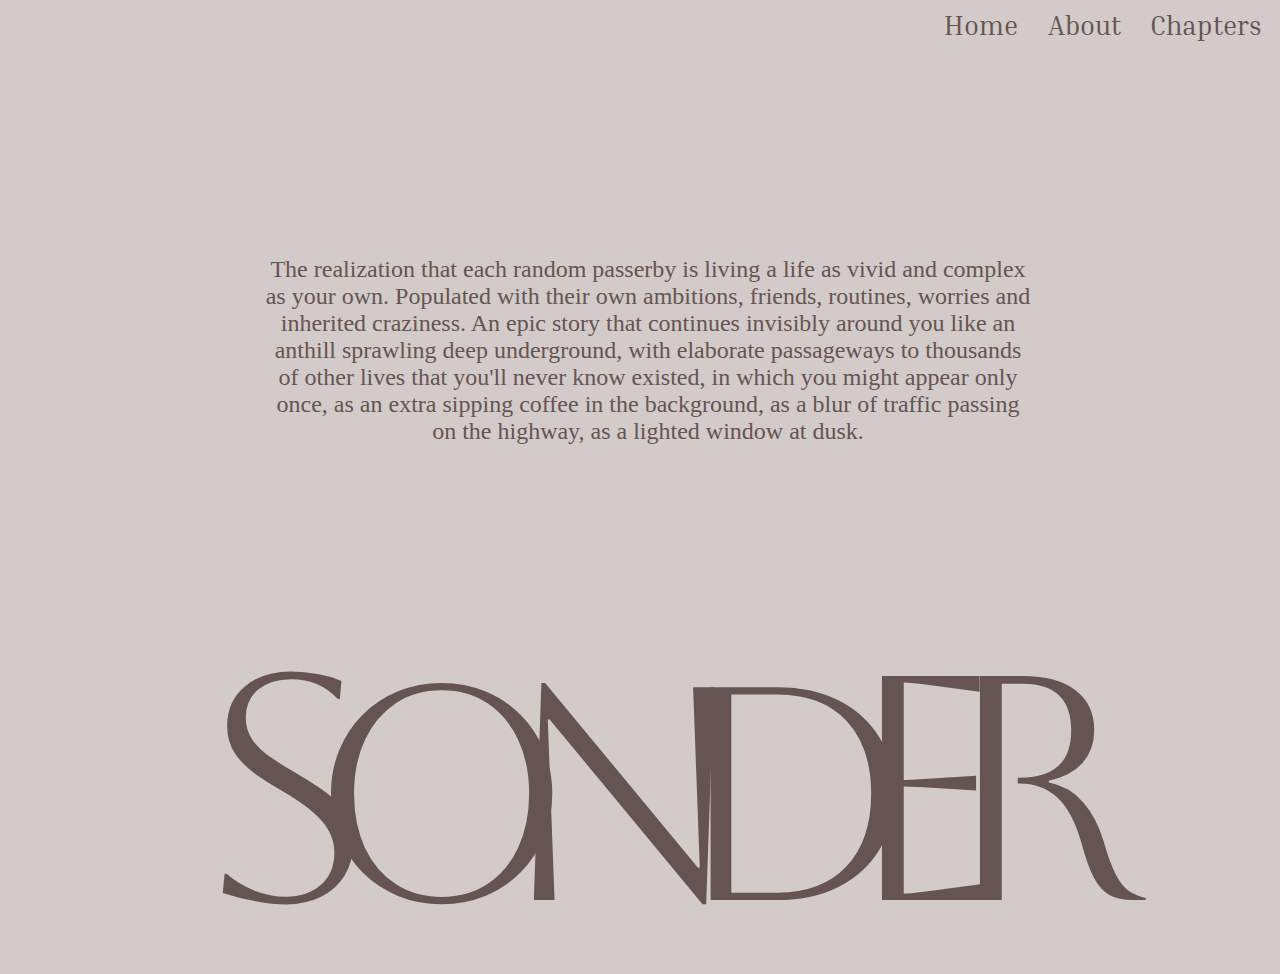
==== about.html @ 606c9441 "update" ====
<!DOCTYPE html>
<html lang="en">
    <head>
        <meta charset="UTF-8" />
        <title>SONDER</title>
        <meta name="viewport" content="width=device-width, initial-scale=1.0" />
        <link rel="stylesheet" href="https://fonts.googleapis.com/css2?family=Jersey+10&display=swap" />
        <link rel="stylesheet" href="https://fonts.googleapis.com/css2?family=Jomhuria&display=swap" />
        <link rel="stylesheet" href="https://fonts.googleapis.com/css2?family=Josefin+Sans:wght@400&display=swap" />
        <link href="https://fonts.googleapis.com/css2?family=Inria+Serif:ital@1&display=swap" rel="stylesheet">
        <link href="https://fonts.googleapis.com/css2?family=Aboreto&display=swap" rel="stylesheet">
        <link rel="stylesheet" href="index.css" />

    </head>

    <body>
        <nav>
            <div class="nav-items">
              <a href="index.html">Home</a>
              <a href="about.html">About</a>
              <a href="chapters.html">Chapters</a>
            </div>
          </nav>
          <main class="maingrid">
            <p>The realization that each random passerby is living a life as vivid and complex as your own. Populated with their own ambitions, friends, routines, worries and inherited craziness. An epic story that continues invisibly around you like an anthill sprawling deep underground, with elaborate passageways to thousands of other lives that you'll never know existed, in which you might appear only once, as an extra sipping coffee in the background, as a blur of traffic passing on the highway, as a lighted window at dusk. </p>
        </main> 

            <div class="title">
                <h1>S</h1><h2>O</h2><h2>N</h2><h2>D</h2><h1>E</h1><h1>R</h1>
            </div>
    </body>
---- index.css ----
body {
    background-color: rgb(210, 203, 201);
    width: 100vw;
}

figure {
    position: relative;
    margin: 0; 
    top: 0;
    left: 0;
    width: auto;
    height: auto; 
    z-index: -1;
}

figure img {
    display: block;
    width: auto; 
    max-width: 100%; 
    object-fit: cover; 
}

nav {
    position: absolute;
    width: 99vw;
    text-align: right;
}

nav a {
    color: rgb(102, 84, 82);
    text-decoration: none; 
    font-size: 1.7rem;
    font-family: 'Inria Serif', serif;
    display: inline-block;
    position: relative;
    margin: 0 1vw;
}

nav a:hover {
    color: rgb(66, 43, 41);
    transition: color 0.3s ease; 
    border-bottom: 2px solid #000000;}

nav a:hover::after {
    position: absolute;
    left: 0;
    bottom: -2px;
    width: 100%;
    height: 2px;
    background-color: #000000; 
}

.maingrid {
    display: flex;
    justify-content: center;
    align-items: center;
    height: 70vh;
    width: 60vw;
    margin: 0 auto;
    text-align: center;
    position: relative;
    top: 3vh;}

p {
    font-family: 'InriaSerif', serif;
    font-size: 1.5rem;
    color: rgb(102, 84, 82);
}

h1 { 
    font-size: 20rem; 
    font-family: 'Aboreto', serif;
    font-weight: 100;
    margin: -10px;
    padding: 0;
    line-height: 1;
    letter-spacing: -0.15em;
    color: rgb(102, 84, 82);
}
h2 { 
    font-size: 19rem; 
    font-family: 'Aboreto', serif;
    font-weight: 100;
    margin: -10px;
    line-height: 1; 
    letter-spacing: -0.19em;
    padding: 0;
    color: rgb(102, 84, 82);
}

h3 { 
    font-size: 2.5rem; 
    justify-self: start;
    font-family: "Playfair";
    font-weight: lighter;
    margin: 0;
    padding: 0;
    color: rgb(102, 84, 82);
}

h4 { 
    font-size: 1.7rem; 
    justify-self: start;
    font-family: "Playfair";
    font-weight: lighter;
    margin: 2px;
    color: rgb(102, 84, 82);
    opacity: 0.5;
}

.title {
    display: flex; 
    justify-content: center; 
    align-items: baseline; 
    gap: 0;
}

.chapter {
    display: grid;
    grid-template-columns: 1fr 1fr; 
    grid-template-rows: auto;
    width: 80vw; 
    margin: 0 auto; 
    justify-content: center; 
    align-items: center;
    text-align: center;
    gap: 20px;
}

.text {
    width: 80vw;
    margin: 0 auto;
    padding-bottom: 50px;
}

.chapter_button {
    color: rgb(210, 203, 201);
    display: block;
    background-color: rgb(117, 114, 109);
    text-align: center;
    width: 100px;
    padding: 10px;
    text-decoration: none;
    border-radius: 10px;
    align-items: right;
    justify-self: end;
}

.chapter_button:hover {
    border: 2px solid rgb(243, 237, 231);
    box-shadow: #000000;
}
.chapter_button:active {
    background-color: rgb(234, 227, 214);
}
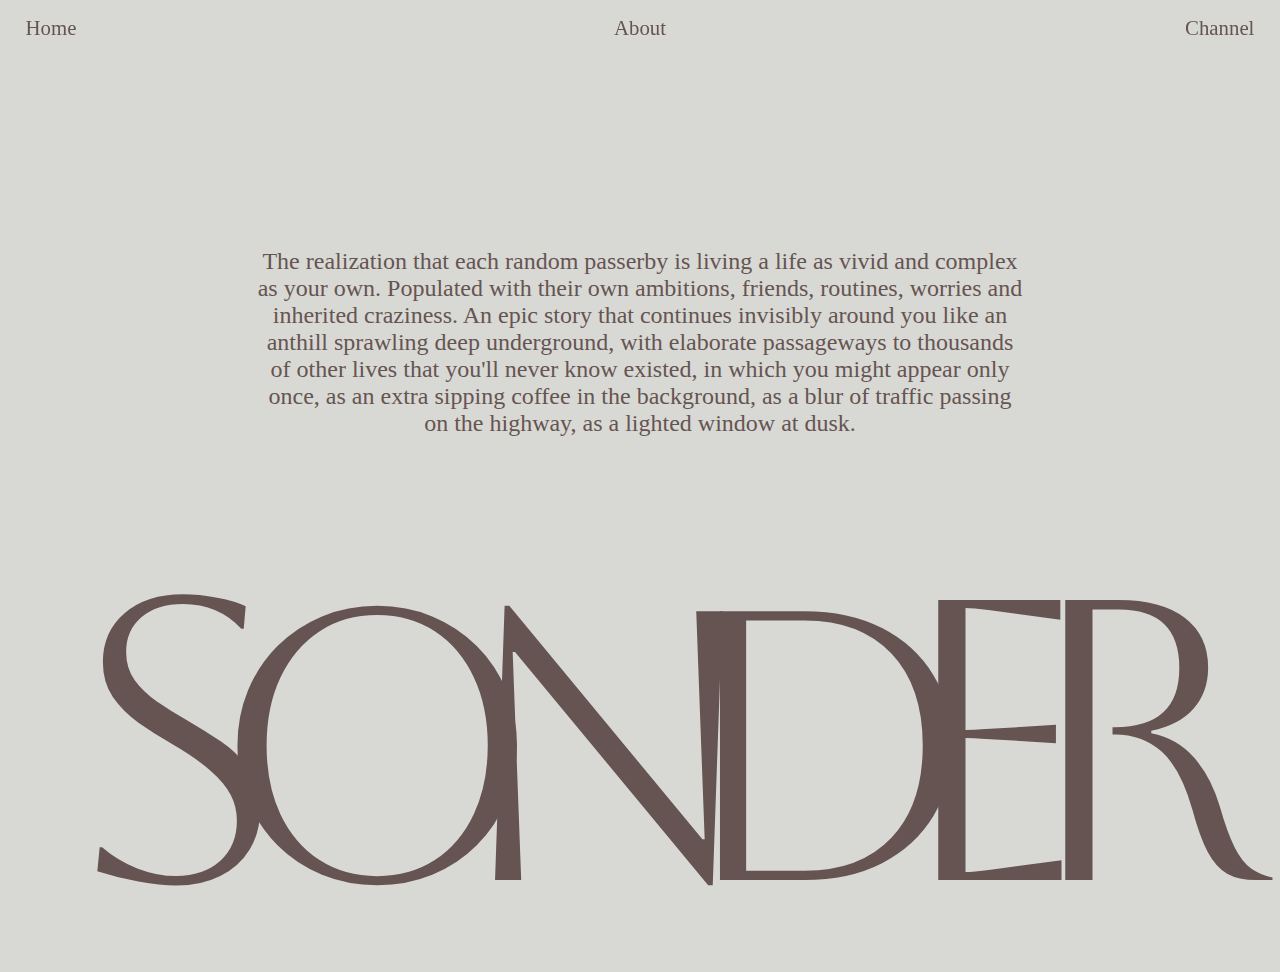
==== commit ed060be7: "update" ====
--- a/about.html
+++ b/about.html
@@ -18,7 +18,7 @@
             <div class="nav-items">
               <a href="index.html">Home</a>
               <a href="about.html">About</a>
-              <a href="chapters.html">Chapters</a>
+              <a href="chapters.html">Channel</a>
             </div>
           </nav>
           <main class="maingrid">
--- a/index.css
+++ b/index.css
@@ -1,53 +1,84 @@
 body {
-    background-color: rgb(210, 203, 201);
+    background-color: rgb(216, 217, 212);
     width: 100vw;
+    margin: 0;
 }
 
 figure {
-    position: relative;
-    margin: 0; 
+    margin: 10px; 
     top: 0;
     left: 0;
     width: auto;
-    height: auto; 
-    z-index: -1;
+    height: 50vh; 
 }
 
 figure img {
-    display: block;
     width: auto; 
     max-width: 100%; 
     object-fit: cover; 
+    margin-top: 80px; 
+    margin-bottom: 20px;
+
 }
 
 nav {
-    position: absolute;
-    width: 99vw;
-    text-align: right;
+    position: fixed;
+    width: 100vw;  
+    top: 0;
+    z-index: 10;
+    display: flex;
+    justify-content: center;  /* Center content */
+    align-items: center;  
+    padding: 1rem 0;
+}
+
+.nav-items {
+    position: relative;
+    width: 100%;
+    text-align: center;
 }
 
 nav a {
     color: rgb(102, 84, 82);
     text-decoration: none; 
-    font-size: 1.7rem;
-    font-family: 'Inria Serif', serif;
-    display: inline-block;
-    position: relative;
-    margin: 0 1vw;
+    font-size: 1.3rem; /* Adjust size if needed */
+    font-family: 'SeoulHangang', serif;    
+    position: absolute; /* Position links individually */
+}
+
+nav a:nth-child(1) { 
+    left: 2%;
+}
+
+nav a:nth-child(2) { 
+    position: relative; 
+}
+
+nav a:nth-child(3) { 
+    right: 2%;
 }
 
 nav a:hover {
     color: rgb(66, 43, 41);
-    transition: color 0.3s ease; 
-    border-bottom: 2px solid #000000;}
+    transition: color 0.3s ease;
+}
+
+/* Create the underline effect */
+nav a::after {
+    content: ""; 
+    position: absolute;
+    left: -10%;
+    bottom: 40%; /* Moves the line to the middle of the text */
+    width: 120%;
+    height: 3px;
+    background-color: rgb(66, 43, 41);
+    transform: scaleX(0); /* Initially hidden */
+    transform-origin: center;
+    transition: transform 0.3s ease;
+}
 
 nav a:hover::after {
-    position: absolute;
-    left: 0;
-    bottom: -2px;
-    width: 100%;
-    height: 2px;
-    background-color: #000000; 
+    transform: scaleX(1); /* Expands on hover */
 }
 
 .maingrid {
@@ -68,24 +99,27 @@
 }
 
 h1 { 
-    font-size: 20rem; 
+    font-size: 25rem; 
     font-family: 'Aboreto', serif;
     font-weight: 100;
     margin: -10px;
     padding: 0;
-    line-height: 1;
+    line-height: 0.6;
     letter-spacing: -0.15em;
     color: rgb(102, 84, 82);
-}
+    margin-bottom: -20px;
+}
+
 h2 { 
-    font-size: 19rem; 
+    font-size: 24rem; 
     font-family: 'Aboreto', serif;
     font-weight: 100;
     margin: -10px;
-    line-height: 1; 
-    letter-spacing: -0.19em;
+    line-height: 0.6; 
+    letter-spacing: -0.20em;
     padding: 0;
     color: rgb(102, 84, 82);
+    margin-bottom: -20px;
 }
 
 h3 { 
@@ -96,16 +130,18 @@
     margin: 0;
     padding: 0;
     color: rgb(102, 84, 82);
+    justify-self: start;
 }
 
 h4 { 
-    font-size: 1.7rem; 
+    font-size: 1.3rem; 
     justify-self: start;
     font-family: "Playfair";
     font-weight: lighter;
     margin: 2px;
     color: rgb(102, 84, 82);
     opacity: 0.5;
+    justify-self: end;
 }
 
 .title {
@@ -113,18 +149,110 @@
     justify-content: center; 
     align-items: baseline; 
     gap: 0;
+    margin-bottom: -20px;  /* Remove margin at the bottom of the container */
+    padding-bottom: -20px;
 }
 
 .chapter {
     display: grid;
-    grid-template-columns: 1fr 1fr; 
+    grid-template-columns: 0.5fr 2fr; 
     grid-template-rows: auto;
     width: 80vw; 
     margin: 0 auto; 
-    justify-content: center; 
-    align-items: center;
-    text-align: center;
     gap: 20px;
+    padding-bottom: 80px;
+}
+
+.chapter a h3 {
+    position: relative;
+    padding-left: 35px; /* Adds space for the line */
+}
+
+.chapter a h3::before {
+    content: "";
+    position: absolute;
+    left: 0;
+    top: 0;
+    height: 100%;
+    width: 8px; /* Thickness of the vertical line */
+    background-color: rgb(102, 84, 82);
+    opacity: 50%;
+}
+
+.chapter a {
+    text-decoration: none; 
+    color: inherit; 
+    display: inline-block;
+    position: relative;
+}
+
+.chapter a h3::after {
+    content: "";
+    position: absolute;
+    left: 50%;
+    bottom: 20px;
+    width: 0;
+    height: 4px;
+    background-color: rgb(102, 84, 82); /* Match h3 color */
+    transition: width 0.3s ease-in-out, left 0.3s ease-in-out;
+}
+
+.chapter a:hover h3::after {
+    width: 60%;
+    left: 10%;
+}
+
+.chapter a:active h3 {
+    opacity: 50%;
+}
+
+.chapter2 {
+    display: grid;
+    grid-template-columns: 2fr 0.5fr; 
+    grid-template-rows: auto;
+    width: 80vw; 
+    margin: 0 auto; 
+    gap: 20px;
+    padding-bottom: 80px;
+}
+
+.chapter2 a h3 {
+    position: relative;
+    padding-right: 35px; /* Space for the vertical line */
+    display: inline-block;
+}
+
+/* Vertical line on the right */
+.chapter2 a h3::after { 
+    content: "";
+    position: absolute;
+    right: 0;
+    top: 0;
+    height: 100%;
+    width: 8px; /* Thickness of the line */
+    background-color: rgb(102, 84, 82);
+    opacity: 50%;
+}
+
+/* Underline effect */
+.chapter2 a h3::before {
+    content: "";
+    position: absolute;
+    left: 50%;
+    bottom: 20px;
+    width: 0;
+    height: 4px;
+    background-color: rgb(102, 84, 82);
+    transition: width 0.3s ease-in-out, left 0.3s ease-in-out;
+}
+
+.chapter2 a:hover h3::before {
+    width: 85%;
+    left: 0%;
+}
+
+.chapter2 a:active h3 {
+    opacity: 50%;
 }
 
 .text {
@@ -133,23 +261,3 @@
     padding-bottom: 50px;
 }
 
-.chapter_button {
-    color: rgb(210, 203, 201);
-    display: block;
-    background-color: rgb(117, 114, 109);
-    text-align: center;
-    width: 100px;
-    padding: 10px;
-    text-decoration: none;
-    border-radius: 10px;
-    align-items: right;
-    justify-self: end;
-}
-
-.chapter_button:hover {
-    border: 2px solid rgb(243, 237, 231);
-    box-shadow: #000000;
-}
-.chapter_button:active {
-    background-color: rgb(234, 227, 214);
-}
